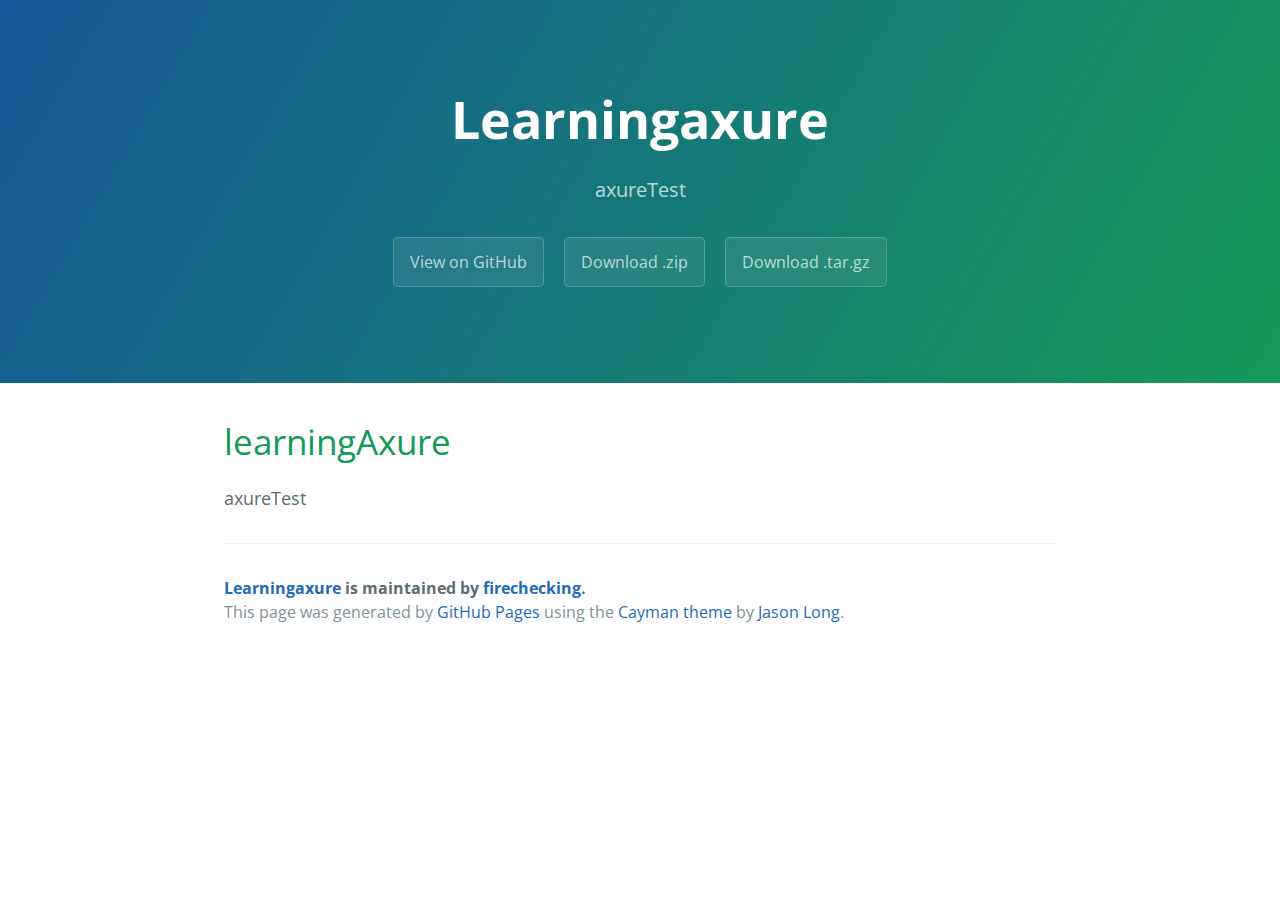
==== index.html @ 72904035 "Create gh-pages branch via GitHub" ====
<!DOCTYPE html>
<html lang="en-us">
  <head>
    <meta charset="UTF-8">
    <title>Learningaxure by firechecking</title>
    <meta name="viewport" content="width=device-width, initial-scale=1">
    <link rel="stylesheet" type="text/css" href="stylesheets/normalize.css" media="screen">
    <link href='https://fonts.googleapis.com/css?family=Open+Sans:400,700' rel='stylesheet' type='text/css'>
    <link rel="stylesheet" type="text/css" href="stylesheets/stylesheet.css" media="screen">
    <link rel="stylesheet" type="text/css" href="stylesheets/github-light.css" media="screen">
  </head>
  <body>
    <section class="page-header">
      <h1 class="project-name">Learningaxure</h1>
      <h2 class="project-tagline">axureTest</h2>
      <a href="https://github.com/firechecking/learningAxure" class="btn">View on GitHub</a>
      <a href="https://github.com/firechecking/learningAxure/zipball/master" class="btn">Download .zip</a>
      <a href="https://github.com/firechecking/learningAxure/tarball/master" class="btn">Download .tar.gz</a>
    </section>

    <section class="main-content">
      <h1>
<a id="learningaxure" class="anchor" href="#learningaxure" aria-hidden="true"><span aria-hidden="true" class="octicon octicon-link"></span></a>learningAxure</h1>

<p>axureTest</p>

      <footer class="site-footer">
        <span class="site-footer-owner"><a href="https://github.com/firechecking/learningAxure">Learningaxure</a> is maintained by <a href="https://github.com/firechecking">firechecking</a>.</span>

        <span class="site-footer-credits">This page was generated by <a href="https://pages.github.com">GitHub Pages</a> using the <a href="https://github.com/jasonlong/cayman-theme">Cayman theme</a> by <a href="https://twitter.com/jasonlong">Jason Long</a>.</span>
      </footer>

    </section>

  
  </body>
</html>
---- stylesheets/stylesheet.css ----
* {
  box-sizing: border-box; }

body {
  padding: 0;
  margin: 0;
  font-family: "Open Sans", "Helvetica Neue", Helvetica, Arial, sans-serif;
  font-size: 16px;
  line-height: 1.5;
  color: #606c71; }

a {
  color: #1e6bb8;
  text-decoration: none; }
  a:hover {
    text-decoration: underline; }

.btn {
  display: inline-block;
  margin-bottom: 1rem;
  color: rgba(255, 255, 255, 0.7);
  background-color: rgba(255, 255, 255, 0.08);
  border-color: rgba(255, 255, 255, 0.2);
  border-style: solid;
  border-width: 1px;
  border-radius: 0.3rem;
  transition: color 0.2s, background-color 0.2s, border-color 0.2s; }
  .btn + .btn {
    margin-left: 1rem; }

.btn:hover {
  color: rgba(255, 255, 255, 0.8);
  text-decoration: none;
  background-color: rgba(255, 255, 255, 0.2);
  border-color: rgba(255, 255, 255, 0.3); }

@media screen and (min-width: 64em) {
  .btn {
    padding: 0.75rem 1rem; } }

@media screen and (min-width: 42em) and (max-width: 64em) {
  .btn {
    padding: 0.6rem 0.9rem;
    font-size: 0.9rem; } }

@media screen and (max-width: 42em) {
  .btn {
    display: block;
    width: 100%;
    padding: 0.75rem;
    font-size: 0.9rem; }
    .btn + .btn {
      margin-top: 1rem;
      margin-left: 0; } }

.page-header {
  color: #fff;
  text-align: center;
  background-color: #159957;
  background-image: linear-gradient(120deg, #155799, #159957); }

@media screen and (min-width: 64em) {
  .page-header {
    padding: 5rem 6rem; } }

@media screen and (min-width: 42em) and (max-width: 64em) {
  .page-header {
    padding: 3rem 4rem; } }

@media screen and (max-width: 42em) {
  .page-header {
    padding: 2rem 1rem; } }

.project-name {
  margin-top: 0;
  margin-bottom: 0.1rem; }

@media screen and (min-width: 64em) {
  .project-name {
    font-size: 3.25rem; } }

@media screen and (min-width: 42em) and (max-width: 64em) {
  .project-name {
    font-size: 2.25rem; } }

@media screen and (max-width: 42em) {
  .project-name {
    font-size: 1.75rem; } }

.project-tagline {
  margin-bottom: 2rem;
  font-weight: normal;
  opacity: 0.7; }

@media screen and (min-width: 64em) {
  .project-tagline {
    font-size: 1.25rem; } }

@media screen and (min-width: 42em) and (max-width: 64em) {
  .project-tagline {
    font-size: 1.15rem; } }

@media screen and (max-width: 42em) {
  .project-tagline {
    font-size: 1rem; } }

.main-content :first-child {
  margin-top: 0; }
.main-content img {
  max-width: 100%; }
.main-content h1, .main-content h2, .main-content h3, .main-content h4, .main-content h5, .main-content h6 {
  margin-top: 2rem;
  margin-bottom: 1rem;
  font-weight: normal;
  color: #159957; }
.main-content p {
  margin-bottom: 1em; }
.main-content code {
  padding: 2px 4px;
  font-family: Consolas, "Liberation Mono", Menlo, Courier, monospace;
  font-size: 0.9rem;
  color: #383e41;
  background-color: #f3f6fa;
  border-radius: 0.3rem; }
.main-content pre {
  padding: 0.8rem;
  margin-top: 0;
  margin-bottom: 1rem;
  font: 1rem Consolas, "Liberation Mono", Menlo, Courier, monospace;
  color: #567482;
  word-wrap: normal;
  background-color: #f3f6fa;
  border: solid 1px #dce6f0;
  border-radius: 0.3rem; }
  .main-content pre > code {
    padding: 0;
    margin: 0;
    font-size: 0.9rem;
    color: #567482;
    word-break: normal;
    white-space: pre;
    background: transparent;
    border: 0; }
.main-content .highlight {
  margin-bottom: 1rem; }
  .main-content .highlight pre {
    margin-bottom: 0;
    word-break: normal; }
.main-content .highlight pre, .main-content pre {
  padding: 0.8rem;
  overflow: auto;
  font-size: 0.9rem;
  line-height: 1.45;
  border-radius: 0.3rem; }
.main-content pre code, .main-content pre tt {
  display: inline;
  max-width: initial;
  padding: 0;
  margin: 0;
  overflow: initial;
  line-height: inherit;
  word-wrap: normal;
  background-color: transparent;
  border: 0; }
  .main-content pre code:before, .main-content pre code:after, .main-content pre tt:before, .main-content pre tt:after {
    content: normal; }
.main-content ul, .main-content ol {
  margin-top: 0; }
.main-content blockquote {
  padding: 0 1rem;
  margin-left: 0;
  color: #819198;
  border-left: 0.3rem solid #dce6f0; }
  .main-content blockquote > :first-child {
    margin-top: 0; }
  .main-content blockquote > :last-child {
    margin-bottom: 0; }
.main-content table {
  display: block;
  width: 100%;
  overflow: auto;
  word-break: normal;
  word-break: keep-all; }
  .main-content table th {
    font-weight: bold; }
  .main-content table th, .main-content table td {
    padding: 0.5rem 1rem;
    border: 1px solid #e9ebec; }
.main-content dl {
  padding: 0; }
  .main-content dl dt {
    padding: 0;
    margin-top: 1rem;
    font-size: 1rem;
    font-weight: bold; }
  .main-content dl dd {
    padding: 0;
    margin-bottom: 1rem; }
.main-content hr {
  height: 2px;
  padding: 0;
  margin: 1rem 0;
  background-color: #eff0f1;
  border: 0; }

@media screen and (min-width: 64em) {
  .main-content {
    max-width: 64rem;
    padding: 2rem 6rem;
    margin: 0 auto;
    font-size: 1.1rem; } }

@media screen and (min-width: 42em) and (max-width: 64em) {
  .main-content {
    padding: 2rem 4rem;
    font-size: 1.1rem; } }

@media screen and (max-width: 42em) {
  .main-content {
    padding: 2rem 1rem;
    font-size: 1rem; } }

.site-footer {
  padding-top: 2rem;
  margin-top: 2rem;
  border-top: solid 1px #eff0f1; }

.site-footer-owner {
  display: block;
  font-weight: bold; }

.site-footer-credits {
  color: #819198; }

@media screen and (min-width: 64em) {
  .site-footer {
    font-size: 1rem; } }

@media screen and (min-width: 42em) and (max-width: 64em) {
  .site-footer {
    font-size: 1rem; } }

@media screen and (max-width: 42em) {
  .site-footer {
    font-size: 0.9rem; } }
---- stylesheets/github-light.css ----
/*
   Copyright 2014 GitHub Inc.

   Licensed under the Apache License, Version 2.0 (the "License");
   you may not use this file except in compliance with the License.
   You may obtain a copy of the License at

       http://www.apache.org/licenses/LICENSE-2.0

   Unless required by applicable law or agreed to in writing, software
   distributed under the License is distributed on an "AS IS" BASIS,
   WITHOUT WARRANTIES OR CONDITIONS OF ANY KIND, either express or implied.
   See the License for the specific language governing permissions and
   limitations under the License.

*/

.pl-c /* comment */ {
  color: #969896;
}

.pl-c1      /* constant, markup.raw, meta.diff.header, meta.module-reference, meta.property-name, support, support.constant, support.variable, variable.other.constant */,
.pl-s .pl-v /* string variable */ {
  color: #0086b3;
}

.pl-e  /* entity */,
.pl-en /* entity.name */ {
  color: #795da3;
}

.pl-s .pl-s1 /* string source */,
.pl-smi      /* storage.modifier.import, storage.modifier.package, storage.type.java, variable.other, variable.parameter.function */ {
  color: #333;
}

.pl-ent /* entity.name.tag */ {
  color: #63a35c;
}

.pl-k /* keyword, storage, storage.type */ {
  color: #a71d5d;
}

.pl-pds              /* punctuation.definition.string, string.regexp.character-class */,
.pl-s                /* string */,
.pl-s .pl-pse .pl-s1 /* string punctuation.section.embedded source */,
.pl-sr               /* string.regexp */,
.pl-sr .pl-cce       /* string.regexp constant.character.escape */,
.pl-sr .pl-sra       /* string.regexp string.regexp.arbitrary-repitition */,
.pl-sr .pl-sre       /* string.regexp source.ruby.embedded */ {
  color: #183691;
}

.pl-v /* variable */ {
  color: #ed6a43;
}

.pl-id /* invalid.deprecated */ {
  color: #b52a1d;
}

.pl-ii /* invalid.illegal */ {
  background-color: #b52a1d;
  color: #f8f8f8;
}

.pl-sr .pl-cce /* string.regexp constant.character.escape */ {
  color: #63a35c;
  font-weight: bold;
}

.pl-ml /* markup.list */ {
  color: #693a17;
}

.pl-mh        /* markup.heading */,
.pl-mh .pl-en /* markup.heading entity.name */,
.pl-ms        /* meta.separator */ {
  color: #1d3e81;
  font-weight: bold;
}

.pl-mq /* markup.quote */ {
  color: #008080;
}

.pl-mi /* markup.italic */ {
  color: #333;
  font-style: italic;
}

.pl-mb /* markup.bold */ {
  color: #333;
  font-weight: bold;
}

.pl-md /* markup.deleted, meta.diff.header.from-file */ {
  background-color: #ffecec;
  color: #bd2c00;
}

.pl-mi1 /* markup.inserted, meta.diff.header.to-file */ {
  background-color: #eaffea;
  color: #55a532;
}

.pl-mdr /* meta.diff.range */ {
  color: #795da3;
  font-weight: bold;
}

.pl-mo /* meta.output */ {
  color: #1d3e81;
}
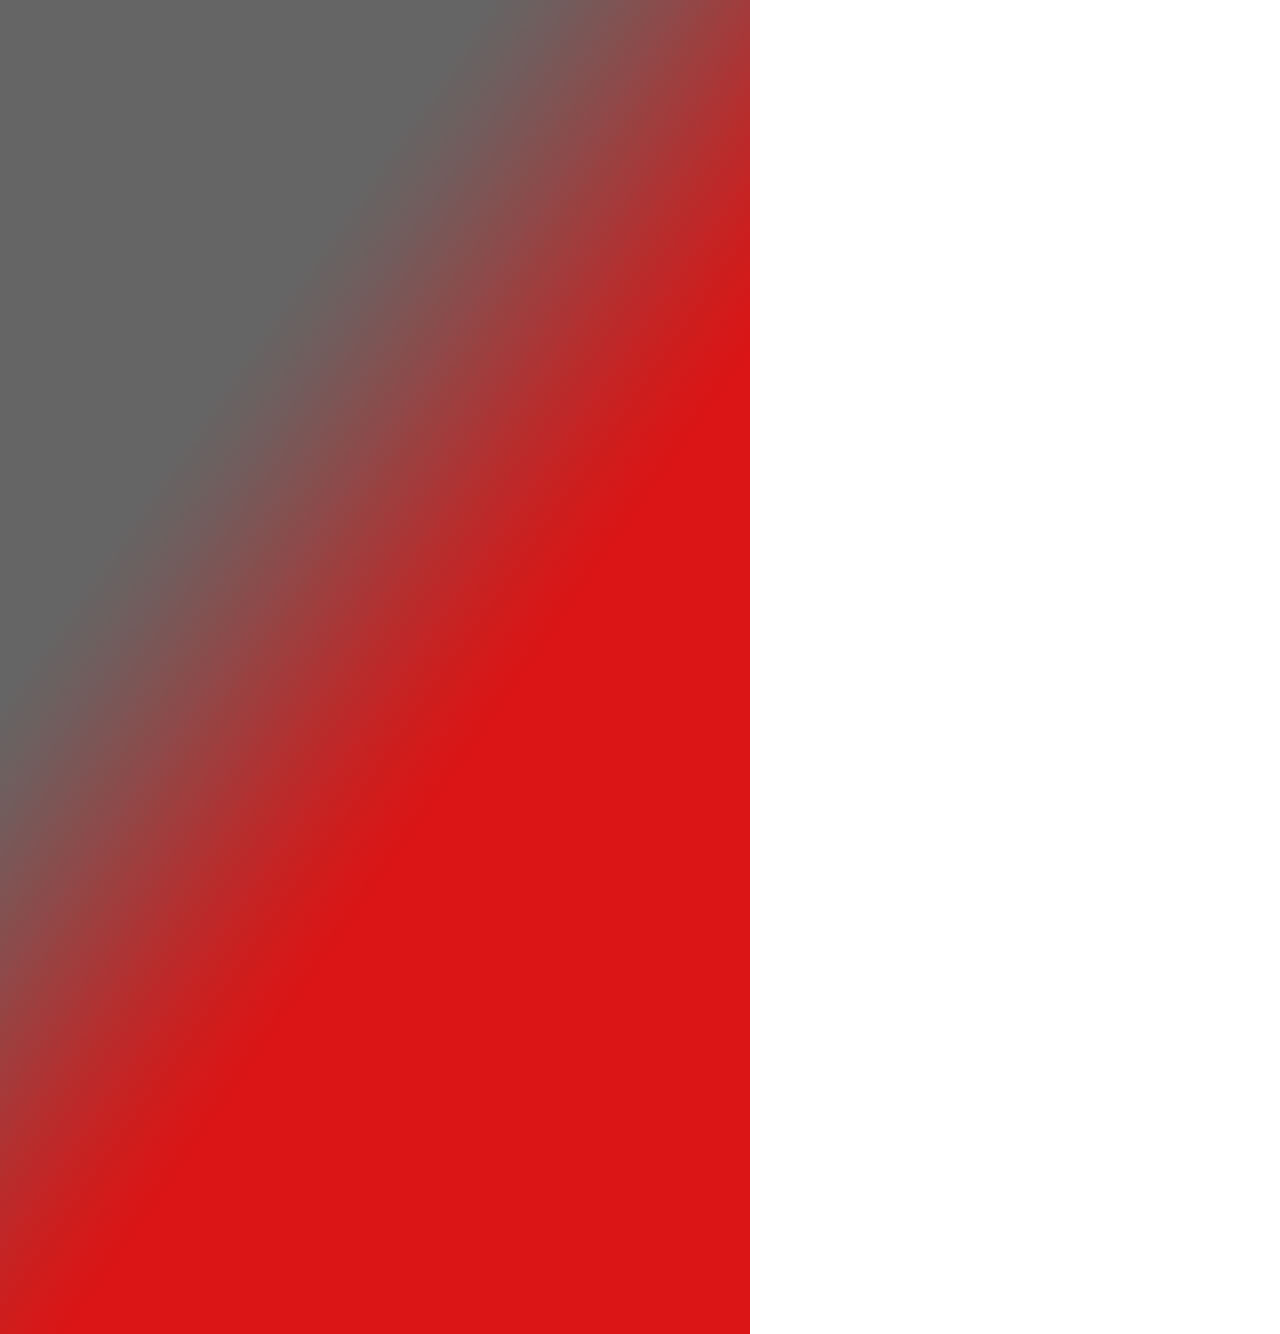
==== commit 90d7f50c: "test" ====
--- a/index.html
+++ b/index.html
@@ -1,37 +1,69 @@
-<!DOCTYPE html>
-<html lang="en-us">
+﻿<!DOCTYPE html>
+<html>
   <head>
-    <meta charset="UTF-8">
-    <title>Learningaxure by firechecking</title>
-    <meta name="viewport" content="width=device-width, initial-scale=1">
-    <link rel="stylesheet" type="text/css" href="stylesheets/normalize.css" media="screen">
-    <link href='https://fonts.googleapis.com/css?family=Open+Sans:400,700' rel='stylesheet' type='text/css'>
-    <link rel="stylesheet" type="text/css" href="stylesheets/stylesheet.css" media="screen">
-    <link rel="stylesheet" type="text/css" href="stylesheets/github-light.css" media="screen">
+    <title>index</title>
+    <meta http-equiv="X-UA-Compatible" content="IE=edge"/>
+    <meta http-equiv="content-type" content="text/html; charset=utf-8"/>
+    <meta name="viewport" content="width=device-width, height=device-height, initial-scale=1.0, user-scalable=no"/>
+    <meta name="apple-mobile-web-app-capable" content="yes"/>
+    <link href="data/apple-touch-icon.png" rel="apple-touch-icon"/>
+    <link href="resources/css/jquery-ui-themes.css" type="text/css" rel="stylesheet"/>
+    <link href="resources/css/axure_rp_page.css" type="text/css" rel="stylesheet"/>
+    <link href="data/styles.css" type="text/css" rel="stylesheet"/>
+    <link href="files/index/styles.css" type="text/css" rel="stylesheet"/>
+    <script src="resources/scripts/jquery-1.7.1.min.js"></script>
+    <script src="resources/scripts/jquery-ui-1.8.10.custom.min.js"></script>
+    <script src="resources/scripts/axure/axQuery.js"></script>
+    <script src="resources/scripts/axure/globals.js"></script>
+    <script src="resources/scripts/axutils.js"></script>
+    <script src="resources/scripts/axure/annotation.js"></script>
+    <script src="resources/scripts/axure/axQuery.std.js"></script>
+    <script src="resources/scripts/axure/doc.js"></script>
+    <script src="data/document.js"></script>
+    <script src="resources/scripts/messagecenter.js"></script>
+    <script src="resources/scripts/axure/events.js"></script>
+    <script src="resources/scripts/axure/action.js"></script>
+    <script src="resources/scripts/axure/expr.js"></script>
+    <script src="resources/scripts/axure/geometry.js"></script>
+    <script src="resources/scripts/axure/flyout.js"></script>
+    <script src="resources/scripts/axure/ie.js"></script>
+    <script src="resources/scripts/axure/model.js"></script>
+    <script src="resources/scripts/axure/repeater.js"></script>
+    <script src="resources/scripts/axure/sto.js"></script>
+    <script src="resources/scripts/axure/utils.temp.js"></script>
+    <script src="resources/scripts/axure/variables.js"></script>
+    <script src="resources/scripts/axure/drag.js"></script>
+    <script src="resources/scripts/axure/move.js"></script>
+    <script src="resources/scripts/axure/visibility.js"></script>
+    <script src="resources/scripts/axure/style.js"></script>
+    <script src="resources/scripts/axure/adaptive.js"></script>
+    <script src="resources/scripts/axure/tree.js"></script>
+    <script src="resources/scripts/axure/init.temp.js"></script>
+    <script src="files/index/data.js"></script>
+    <script src="resources/scripts/axure/legacy.js"></script>
+    <script src="resources/scripts/axure/viewer.js"></script>
+    <script type="text/javascript">
+      $axure.utils.getTransparentGifPath = function() { return 'resources/images/transparent.gif'; };
+      $axure.utils.getOtherPath = function() { return 'resources/Other.html'; };
+      $axure.utils.getReloadPath = function() { return 'resources/reload.html'; };
+    </script>
   </head>
   <body>
-    <section class="page-header">
-      <h1 class="project-name">Learningaxure</h1>
-      <h2 class="project-tagline">axureTest</h2>
-      <a href="https://github.com/firechecking/learningAxure" class="btn">View on GitHub</a>
-      <a href="https://github.com/firechecking/learningAxure/zipball/master" class="btn">Download .zip</a>
-      <a href="https://github.com/firechecking/learningAxure/tarball/master" class="btn">Download .tar.gz</a>
-    </section>
+    <div id="base" class="">
 
-    <section class="main-content">
-      <h1>
-<a id="learningaxure" class="anchor" href="#learningaxure" aria-hidden="true"><span aria-hidden="true" class="octicon octicon-link"></span></a>learningAxure</h1>
+      <!-- Unnamed (内联框架) -->
+      <div id="u0" class="ax_内联框架">
+        <iframe id="u0_input" scrolling="no" frameborder="0"></iframe>
+      </div>
 
-<p>axureTest</p>
-
-      <footer class="site-footer">
-        <span class="site-footer-owner"><a href="https://github.com/firechecking/learningAxure">Learningaxure</a> is maintained by <a href="https://github.com/firechecking">firechecking</a>.</span>
-
-        <span class="site-footer-credits">This page was generated by <a href="https://pages.github.com">GitHub Pages</a> using the <a href="https://github.com/jasonlong/cayman-theme">Cayman theme</a> by <a href="https://twitter.com/jasonlong">Jason Long</a>.</span>
-      </footer>
-
-    </section>
-
-  
+      <!-- Unnamed (Image) -->
+      <div id="u1" class="ax_image">
+        <img id="u1_img" class="img " src="images/index/u1.jpg"/>
+        <!-- Unnamed () -->
+        <div id="u2" class="text">
+          <p><span></span></p>
+        </div>
+      </div>
+    </div>
   </body>
 </html>
--- a/resources/css/axure_rp_page.css
+++ b/resources/css/axure_rp_page.css
@@ -0,0 +1,167 @@
+﻿/* so the window resize fires within a frame in IE7 */
+html, body {
+    height: 100%;    
+}
+
+a {
+	color: inherit;
+}
+
+p {
+	margin: 0px;
+}
+
+iframe {
+	background: #FFFFFF;
+}
+
+/* to match IE with C, FF */
+input {
+    padding: 1px 0px 1px 0px;
+    box-sizing: border-box;
+    -moz-box-sizing: border-box;
+}
+
+textarea {
+    margin: 0px;
+    box-sizing: border-box;
+    -moz-box-sizing: border-box;
+}
+
+div.intcases {
+	font-family: arial; 
+	font-size: 12px;
+    text-align:left; 
+	border:1px solid #AAA; 
+	background:#FFF none repeat scroll 0% 0%; 
+	z-index:9999; 
+	visibility:hidden; 
+	position:absolute;
+    padding: 0px;
+    border-radius: 3px;
+	white-space: nowrap;
+}
+
+div.intcaselink {
+	cursor: pointer;
+    padding: 3px 8px 3px 8px;
+    margin: 5px;
+	background:#EEE none repeat scroll 0% 0%; 
+	border:1px solid #AAA;
+    border-radius: 3px;
+}
+
+div.refpageimage {
+	position: absolute;
+    left: 0px;
+    top: 0px;
+	font-size: 0px;
+	width: 16px;
+	height: 16px;
+	cursor: pointer;
+	background-image: url(images/newwindow.gif);
+	background-repeat: no-repeat;
+}
+
+div.annnoteimage {
+	position: absolute;
+    left: 0px;
+    top: 0px;
+	font-size: 0px;
+	width: 16px;
+	height: 12px;
+	cursor: help;
+	background-image: url(images/note.gif);
+	background-repeat: no-repeat;
+}
+
+div.annnotelabel {
+	position: absolute;
+    left: 0px;
+    top: 0px;
+	font-family: Arial;
+	font-size: 10px;
+	border: 1px solid rgb(166,221,242);
+	cursor: help;
+	background:rgb(0,157,217) none repeat scroll 0% 0%; 
+	padding-left:3px; 
+	padding-right:3px;
+	white-space: nowrap;
+	color: white;
+}
+ 
+.annotationName {
+	font-size: 13px;
+	font-weight: bold;
+	margin-bottom: 3px;
+	white-space: nowrap;
+}
+
+.annotation {
+	font-size: 12px;
+	padding-left: 2px;
+	margin-bottom: 5px;
+}
+
+/* this is a fix for the issue where dialogs jump around and takes the text-align from the body */
+.dialogFix {
+    position:absolute;
+    text-align:left;
+}
+
+
+@keyframes pulsate {
+  from {
+    box-shadow: 0 0 10px #74BA11;
+  }
+  to {
+    box-shadow: 0 0 20px #74BA11;
+  }
+}
+
+@-webkit-keyframes pulsate {
+  from {
+    -webkit-box-shadow: 0 0 10px #74BA11;
+    box-shadow: 0 0 10px #74BA11;
+  }
+  to {
+    -webkit-box-shadow: 0 0 20px #74BA11;
+    box-shadow: 0 0 20px #74BA11;
+  }
+}
+ 
+@-moz-keyframes pulsate {
+  from {
+    -moz-box-shadow: 0 0 10px #74BA11;
+    box-shadow: 0 0 10px #74BA11;
+  }
+  to {
+    -moz-box-shadow: 0 0 20px #74BA11;
+    box-shadow: 0 0 20px #74BA11;
+  }
+}
+
+.legacyPulsateBorder {
+	border: 5px solid #74BA11;
+	margin: -5px;
+}
+
+.pulsateBorder {
+  animation-name: pulsate;
+  animation-timing-function: ease-in-out;
+  animation-duration: 0.9s;
+  animation-iteration-count: infinite;
+  animation-direction: alternate;
+  
+  -webkit-animation-name: pulsate;
+  -webkit-animation-timing-function: ease-in-out;
+  -webkit-animation-duration: 0.9s;
+  -webkit-animation-iteration-count: infinite;
+  -webkit-animation-direction: alternate;
+
+  -moz-animation-name: pulsate;
+  -moz-animation-timing-function: ease-in-out;
+  -moz-animation-duration: 0.9s;
+  -moz-animation-iteration-count: infinite;
+  -moz-animation-direction: alternate;
+}--- a/data/styles.css
+++ b/data/styles.css
@@ -0,0 +1,247 @@
+﻿.ax_形状 {
+  font-family:'Arial Normal', 'Arial';
+  font-weight:400;
+  font-style:normal;
+  font-size:13px;
+  color:#333333;
+  text-align:center;
+  line-height:normal;
+}
+.ax_文本段落 {
+  font-family:'Arial Normal', 'Arial';
+  font-weight:400;
+  font-style:normal;
+  font-size:13px;
+  color:#333333;
+  text-align:left;
+  line-height:normal;
+}
+.ax_h1 {
+  font-family:'Arial Negreta', 'Arial';
+  font-weight:700;
+  font-style:normal;
+  font-size:32px;
+  color:#333333;
+  text-align:left;
+  line-height:normal;
+}
+.ax_h2 {
+  font-family:'Arial Negreta', 'Arial';
+  font-weight:700;
+  font-style:normal;
+  font-size:24px;
+  color:#333333;
+  text-align:left;
+  line-height:normal;
+}
+.ax_h3 {
+  font-family:'Arial Negreta', 'Arial';
+  font-weight:700;
+  font-style:normal;
+  font-size:18px;
+  color:#333333;
+  text-align:left;
+  line-height:normal;
+}
+.ax_h4 {
+  font-family:'Arial Negreta', 'Arial';
+  font-weight:700;
+  font-style:normal;
+  font-size:14px;
+  color:#333333;
+  text-align:left;
+  line-height:normal;
+}
+.ax_h5 {
+  font-family:'Arial Negreta', 'Arial';
+  font-weight:700;
+  font-style:normal;
+  font-size:13px;
+  color:#333333;
+  text-align:left;
+  line-height:normal;
+}
+.ax_h6 {
+  font-family:'Arial Negreta', 'Arial';
+  font-weight:700;
+  font-style:normal;
+  font-size:10px;
+  color:#333333;
+  text-align:left;
+  line-height:normal;
+}
+.ax_image {
+  font-family:'Arial Normal', 'Arial';
+  font-weight:400;
+  font-style:normal;
+  font-size:13px;
+  color:#000000;
+  text-align:center;
+  line-height:normal;
+}
+.ax_文本链接 {
+  color:#0000FF;
+}
+.ax_鼠标悬停文本链接时 {
+}
+.ax_鼠标按下文本链接时 {
+}
+.ax_文本框 {
+  font-family:'Arial Normal', 'Arial';
+  font-weight:400;
+  font-style:normal;
+  font-size:13px;
+  color:#000000;
+  text-align:left;
+  line-height:normal;
+}
+.ax_多行文本框 {
+  font-family:'Arial Normal', 'Arial';
+  font-weight:400;
+  font-style:normal;
+  font-size:13px;
+  color:#000000;
+  text-align:left;
+  line-height:normal;
+}
+.ax_下拉列表框 {
+  font-family:'Arial Normal', 'Arial';
+  font-weight:400;
+  font-style:normal;
+  font-size:13px;
+  color:#000000;
+  text-align:left;
+  line-height:normal;
+}
+.ax_列表框 {
+  font-family:'Arial Normal', 'Arial';
+  font-weight:400;
+  font-style:normal;
+  font-size:13px;
+  color:#000000;
+  text-align:left;
+  line-height:normal;
+}
+.ax_复选框 {
+  font-family:'Arial Normal', 'Arial';
+  font-weight:400;
+  font-style:normal;
+  font-size:13px;
+  color:#333333;
+  text-align:left;
+  line-height:normal;
+}
+.ax_单选按钮 {
+  font-family:'Arial Normal', 'Arial';
+  font-weight:400;
+  font-style:normal;
+  font-size:13px;
+  color:#333333;
+  text-align:left;
+  line-height:normal;
+}
+.ax_流程形状 {
+  font-family:'Arial Normal', 'Arial';
+  font-weight:400;
+  font-style:normal;
+  font-size:13px;
+  color:#333333;
+  text-align:center;
+  line-height:normal;
+}
+.ax_tree_node {
+  font-family:'Arial Normal', 'Arial';
+  font-weight:400;
+  font-style:normal;
+  font-size:13px;
+  color:#333333;
+  text-align:left;
+  line-height:normal;
+}
+.ax_提交按钮 {
+  font-family:'Arial Normal', 'Arial';
+  font-weight:400;
+  font-style:normal;
+  font-size:13px;
+  color:#000000;
+  text-align:center;
+  line-height:normal;
+}
+.ax_热区 {
+  font-size:13px;
+  color:#333333;
+  text-align:center;
+  line-height:normal;
+}
+.ax_内联框架 {
+  font-size:13px;
+  color:#333333;
+  text-align:center;
+  line-height:normal;
+}
+.ax_动态面板 {
+  font-size:13px;
+  color:#333333;
+  text-align:center;
+  line-height:normal;
+}
+.ax_master {
+  font-size:13px;
+  color:#333333;
+  text-align:center;
+  line-height:normal;
+}
+.ax_中继器 {
+  font-family:'Arial Normal', 'Arial';
+  font-weight:400;
+  font-style:normal;
+  font-size:13px;
+  color:#333333;
+  text-align:center;
+  line-height:normal;
+}
+.ax_表格 {
+  font-family:'Arial Normal', 'Arial';
+  font-weight:400;
+  font-style:normal;
+  font-size:13px;
+  color:#333333;
+  text-align:center;
+  line-height:normal;
+}
+.ax_单元格 {
+  font-family:'Arial Normal', 'Arial';
+  font-weight:400;
+  font-style:normal;
+  font-size:13px;
+  color:#333333;
+  text-align:left;
+  line-height:normal;
+}
+.ax_菜单 {
+  font-size:13px;
+  color:#000000;
+  text-align:center;
+  line-height:normal;
+}
+.ax_水平线 {
+  font-size:13px;
+  color:#333333;
+  text-align:center;
+  line-height:normal;
+}
+.ax_垂直线 {
+  font-size:13px;
+  color:#333333;
+  text-align:center;
+  line-height:normal;
+}
+.ax_connector {
+  font-family:'Arial Normal', 'Arial';
+  font-weight:400;
+  font-style:normal;
+  font-size:13px;
+  color:#333333;
+  text-align:center;
+  line-height:normal;
+}
--- a/files/index/styles.css
+++ b/files/index/styles.css
@@ -0,0 +1,50 @@
+﻿body {
+  margin:0px;
+  background-image:none;
+  position:static;
+  left:auto;
+  width:750px;
+  margin-left:0;
+  margin-right:0;
+  text-align:left;
+}
+#base {
+  position:absolute;
+  z-index:0;
+}
+#u0 {
+  position:absolute;
+  left:0px;
+  top:0px;
+  width:750px;
+  height:1334px;
+}
+#u0_input {
+  position:absolute;
+  left:0px;
+  top:0px;
+  width:750px;
+  height:1334px;
+}
+#u1 {
+  position:absolute;
+  left:0px;
+  top:0px;
+  width:750px;
+  height:1334px;
+}
+#u1_img {
+  position:absolute;
+  left:0px;
+  top:0px;
+  width:750px;
+  height:1334px;
+}
+#u2 {
+  position:absolute;
+  left:2px;
+  top:659px;
+  width:746px;
+  visibility:hidden;
+  word-wrap:break-word;
+}
